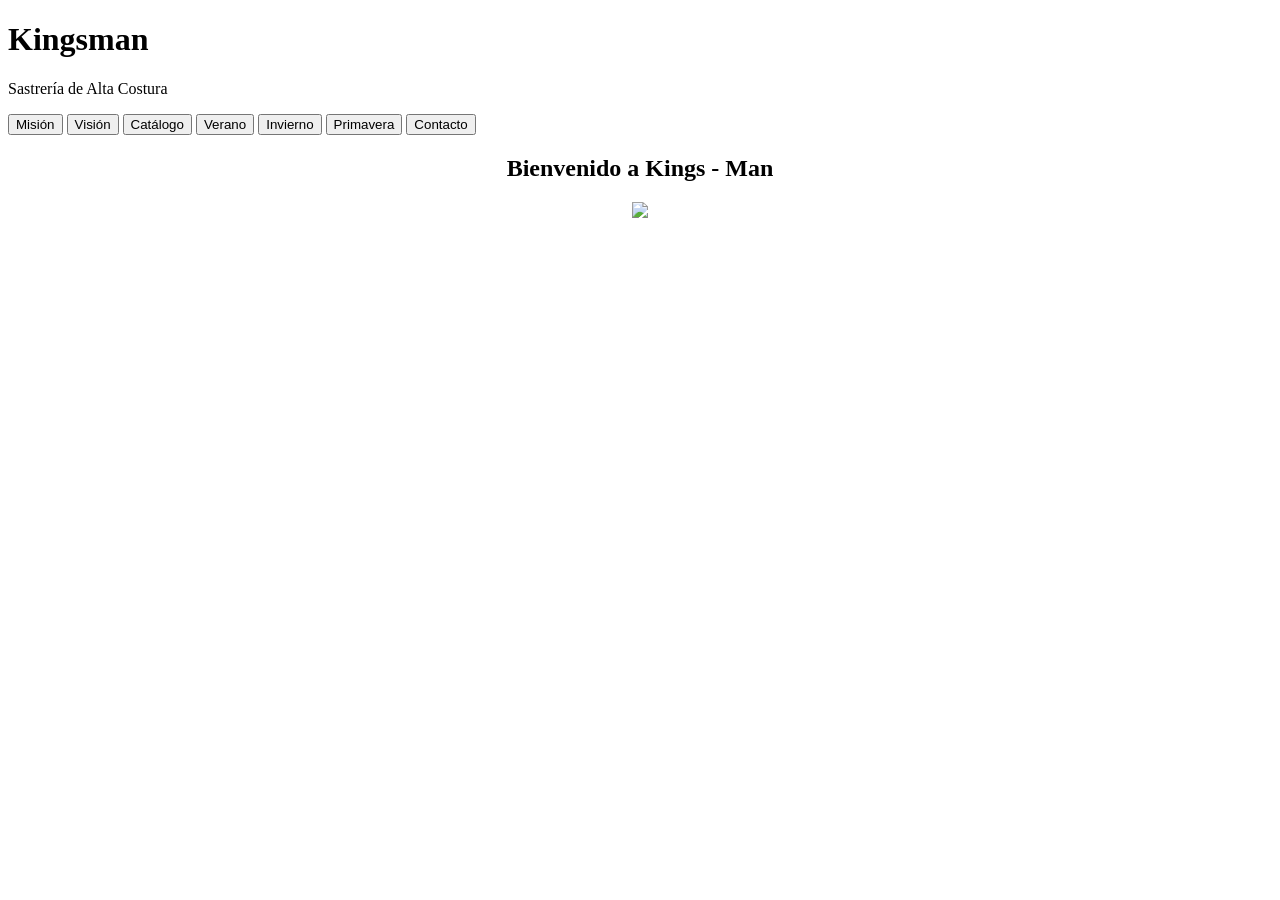
==== index.html @ fb5782aa "Add files via upload" ====
<!DOCTYPE html>
<html lang="es">
<head>
  <meta charset="UTF-8">
  <meta name="viewport" content="width=device-width, initial-scale=1.0">
  <title>Kingsman — Catálogo</title>
  <link rel="stylesheet" href="css/index.css">

</head>
<body>

<header class="site-header">
  <div class="header-brand">
    <h1>Kingsman</h1>
    <p>Sastrería de Alta Costura</p>
  </div>
</header>

<div class="main-layout">
  <nav class="side-nav">
    <a href="mision.html"><button class="nav-btn">Misión</button></a>
    <a href="vision.html"><button class="nav-btn">Visión</button></a>
    <a href="catalogo.html"><button class="nav-btn">Catálogo</button></a>
    <a href="verano.html"><button class="nav-btn">Verano</button></a>
    <a href="invierno.html"><button class="nav-btn">Invierno</button></a>
    <a href="primavera.html"><button class="nav-btn">Primavera</button></a>
    <a href="contacto.html"><button class="nav-btn">Contacto</button></a>
  </nav>
<center>
  <main class="content-area">
    <h2 class="page-title">Bienvenido a Kings - Man</h2>
    <img src="Img/as.png" width="500">
  </main>
</center>
</div>
</body>
</html>
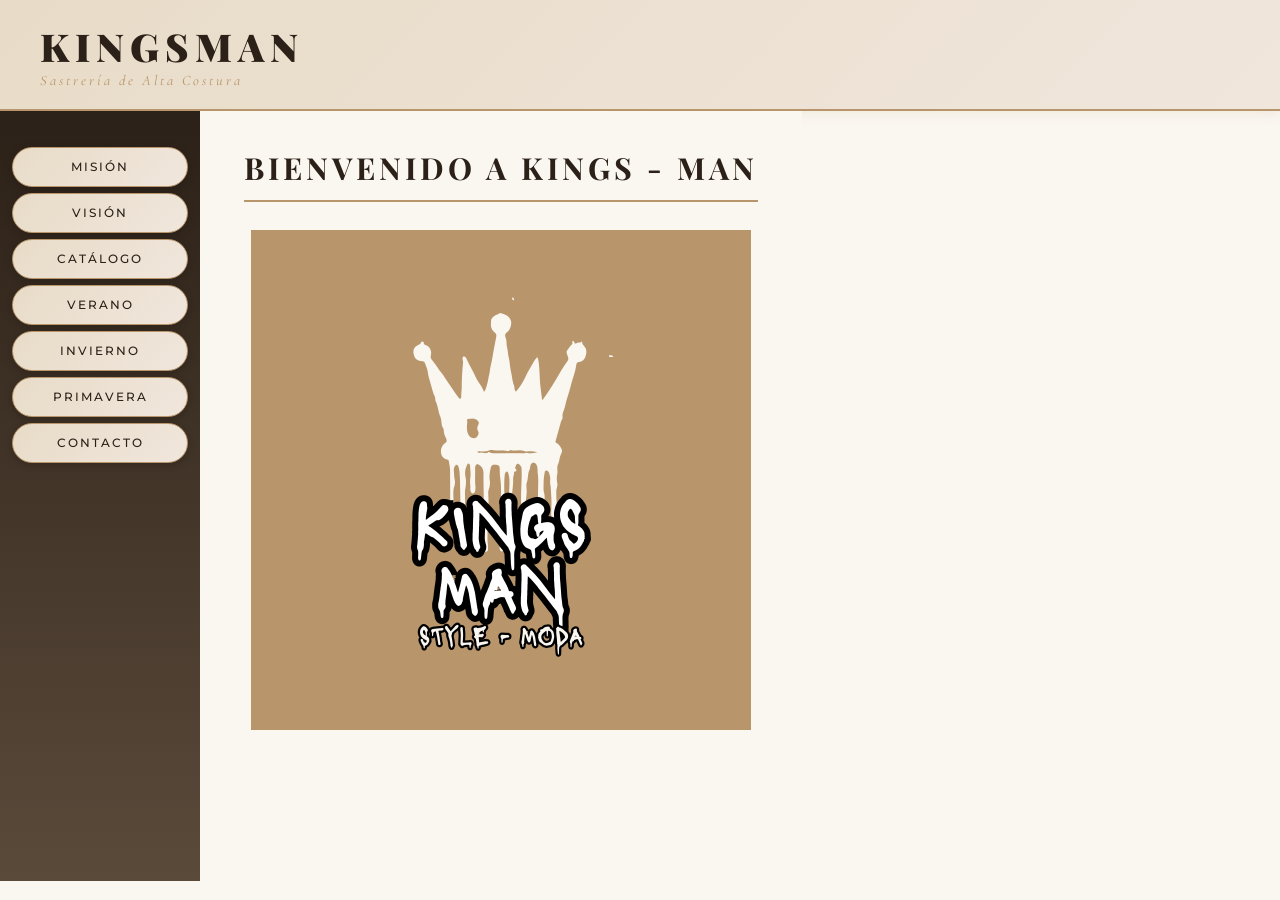
==== commit 722370f6: "Fix HTML structure and update image path" ====
--- a/index.html
+++ b/index.html
@@ -29,9 +29,10 @@
 <center>
   <main class="content-area">
     <h2 class="page-title">Bienvenido a Kings - Man</h2>
-    <img src="Img/as.png" width="500">
+    <img src="img/as.png" width="500">
   </main>
 </center>
 </div>
 </body>
 </html>
+
--- a/css/index.css
+++ b/css/index.css
@@ -0,0 +1,124 @@
+@import url('https://fonts.googleapis.com/css2?family=Playfair+Display:wght@400;600;700;900&family=Cormorant+Garamond:ital,wght@0,300;0,400;0,600;1,400&family=Montserrat:wght@300;400;500&display=swap');
+
+:root {
+  --cream: #faf6f0;
+  --blush: #f0e6dc;
+  --sage: #c8d5c0;
+  --dusty-rose: #d4a8a0;
+  --champagne: #e8dcc8;
+  --gold: #b8956a;
+  --dark: #2c2118;
+  --mid: #5a4a3a;
+  --light-border: #d8cfc4;
+  --nav-width: 200px;
+}
+
+* { margin: 0; padding: 0; box-sizing: border-box; }
+
+body {
+  font-family: 'Montserrat', sans-serif;
+  background-color: var(--cream);
+  color: var(--dark);
+  min-height: 100vh;
+}
+
+
+.site-header {
+  display: flex;
+  align-items: center;
+  justify-content: space-between;
+  padding: 20px 40px;
+  background: linear-gradient(135deg, var(--champagne), var(--blush));
+  border-bottom: 2px solid var(--gold);
+  box-shadow: 0 2px 12px rgba(184,149,106,0.15);
+}
+
+.header-brand h1 {
+  font-family: 'Playfair Display', serif;
+  font-size: 2.4rem;
+  font-weight: 900;
+  color: var(--dark);
+  letter-spacing: 6px;
+  text-transform: uppercase;
+}
+
+.header-brand p {
+  font-family: 'Cormorant Garamond', serif;
+  font-style: italic;
+  color: var(--gold);
+  font-size: 0.9rem;
+  letter-spacing: 3px;
+}
+
+
+.main-layout {
+  display: flex;
+  min-height: calc(100vh - 130px);
+}
+
+
+.side-nav {
+  width: var(--nav-width);
+  min-width: var(--nav-width);
+  background: linear-gradient(180deg, var(--dark) 0%, var(--mid) 100%);
+  padding: 30px 0;
+  position: sticky;
+  top: 0;
+  height: calc(100vh - 130px);
+  overflow-y: auto;
+}
+
+.side-nav a { display: block; text-decoration: none; }
+
+.nav-btn {
+  display: block;
+  width: calc(100% - 24px);
+  margin: 6px 12px;
+  padding: 12px 16px;
+  background: linear-gradient(135deg, var(--champagne), var(--blush));
+  color: var(--dark);
+  font-family: 'Montserrat', sans-serif;
+  font-size: 0.72rem;
+  font-weight: 500;
+  letter-spacing: 2px;
+  text-transform: uppercase;
+  border: 1.5px solid var(--gold);
+  border-radius: 30px;
+  cursor: pointer;
+  text-align: center;
+  transition: background 0.3s ease, transform 0.2s ease, box-shadow 0.3s ease;
+  box-shadow: 0 2px 8px rgba(0,0,0,0.2);
+}
+
+.nav-btn:hover {
+  background: linear-gradient(135deg, var(--gold), var(--dusty-rose));
+  color: #fff;
+  transform: translateX(5px) scale(1.04);
+  box-shadow: 0 6px 20px rgba(184,149,106,0.5);
+}
+
+.nav-btn.active {
+  background: linear-gradient(135deg, var(--gold), #a07848);
+  color: #fff;
+  box-shadow: 0 4px 14px rgba(184,149,106,0.5);
+}
+
+
+.content-area {
+  flex: 1;
+  padding: 36px 44px;
+  background: var(--cream);
+  overflow-x: auto;
+  text-align: center;
+  justify-items: center;
+}
+.page-title {
+  font-family: 'Playfair Display', serif;
+  font-size: 1.9rem;
+  color: var(--dark);
+  margin-bottom: 28px;
+  padding-bottom: 12px;
+  border-bottom: 2px solid var(--gold);
+  letter-spacing: 4px;
+  text-transform: uppercase;
+}
